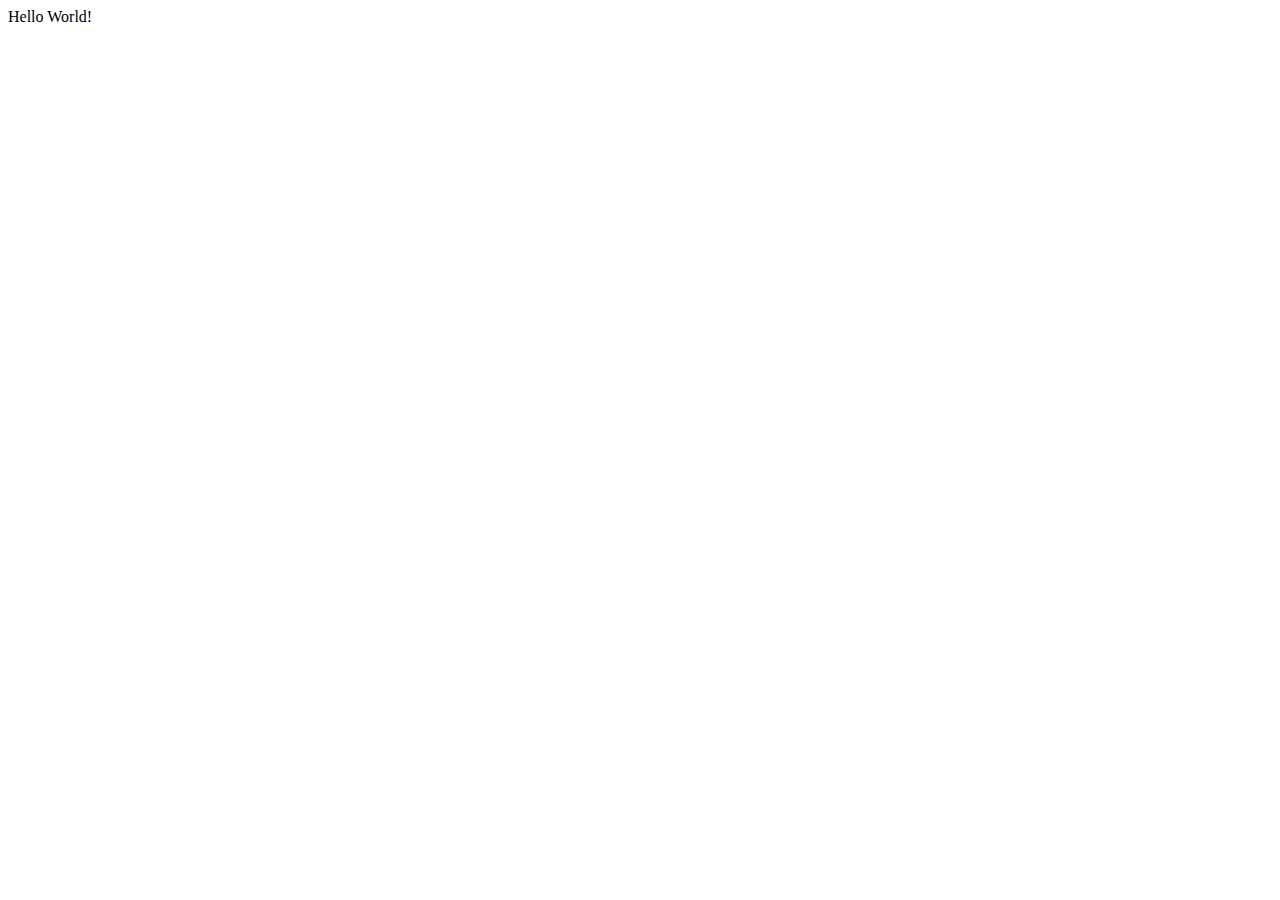
==== index.html @ d237a223 "Add files via upload" ====
<!DOCTYPE html>
<html lang="en">
<head>
    <meta charset="UTF-8">
    <meta name="viewport" content="width=device-width, initial-scale=1.0">
    <title>Document</title>
</head>
<body>
    Hello World!
</body>
</html>
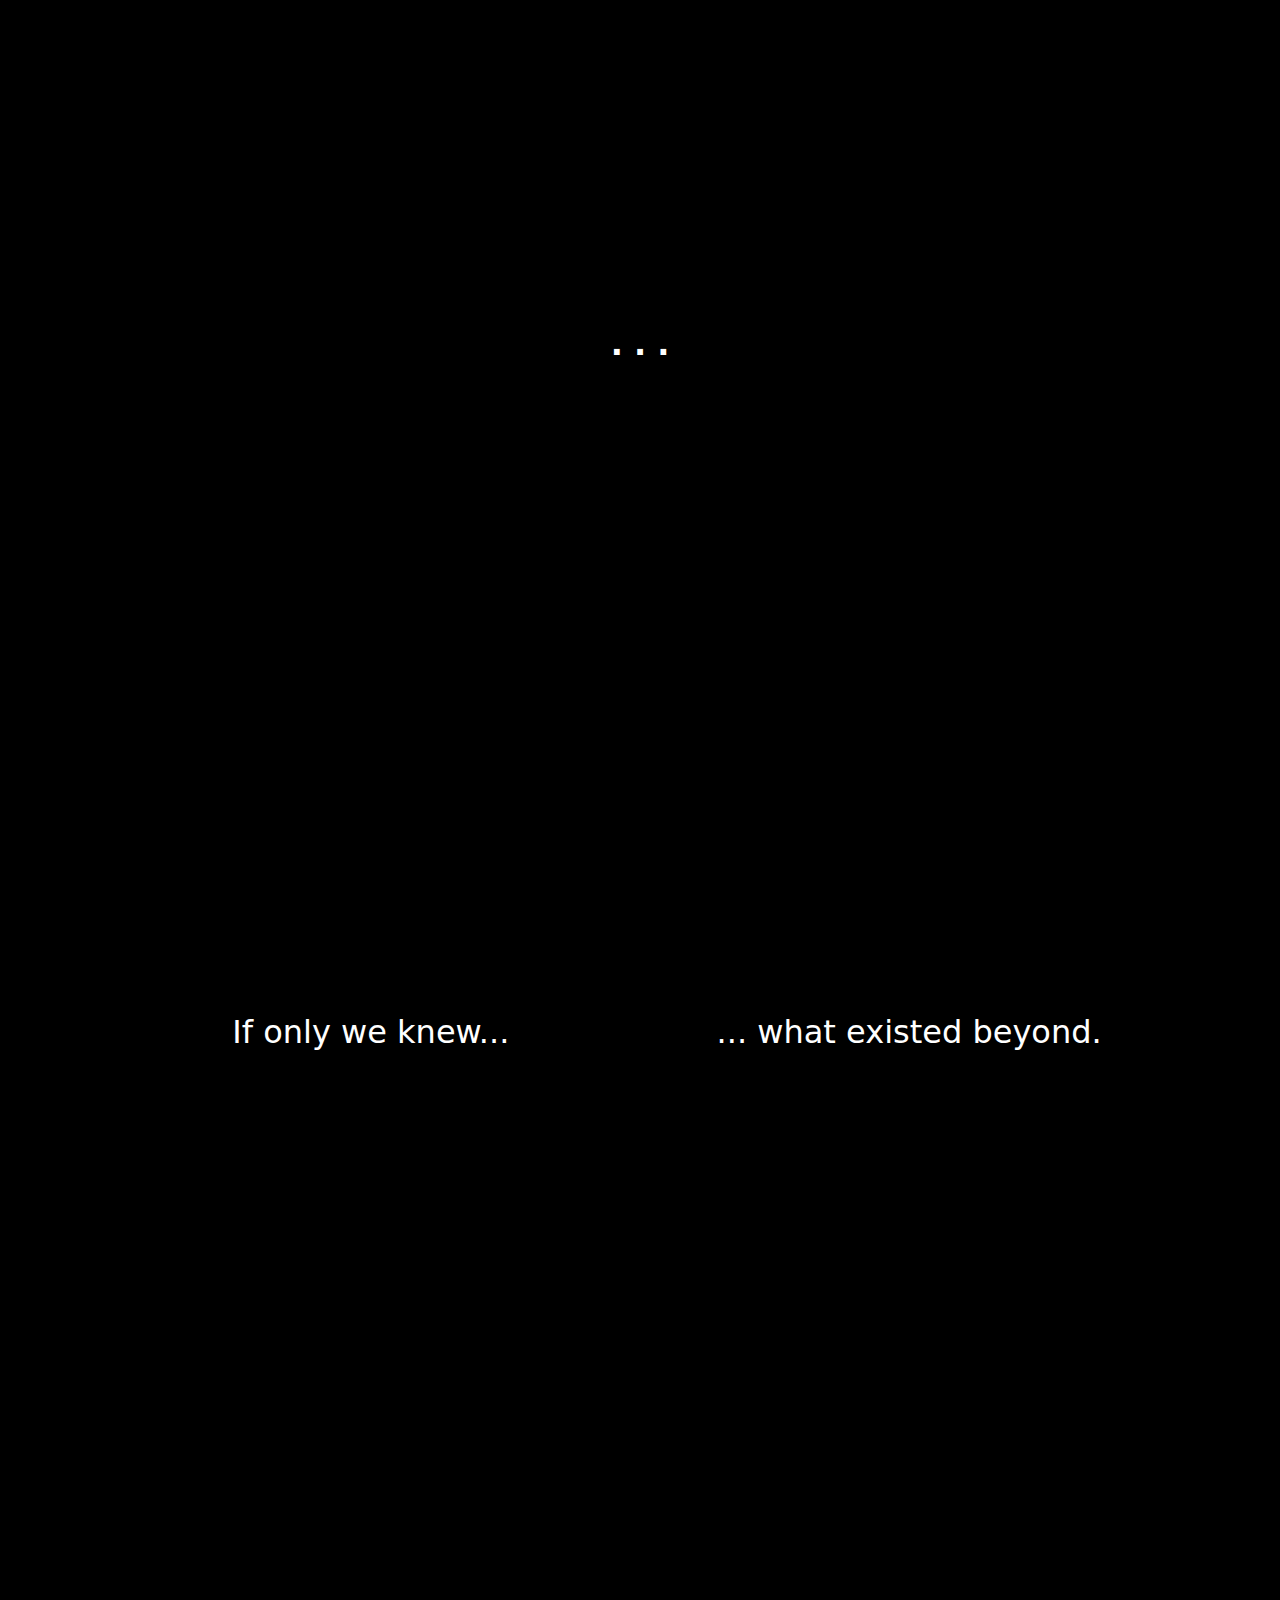
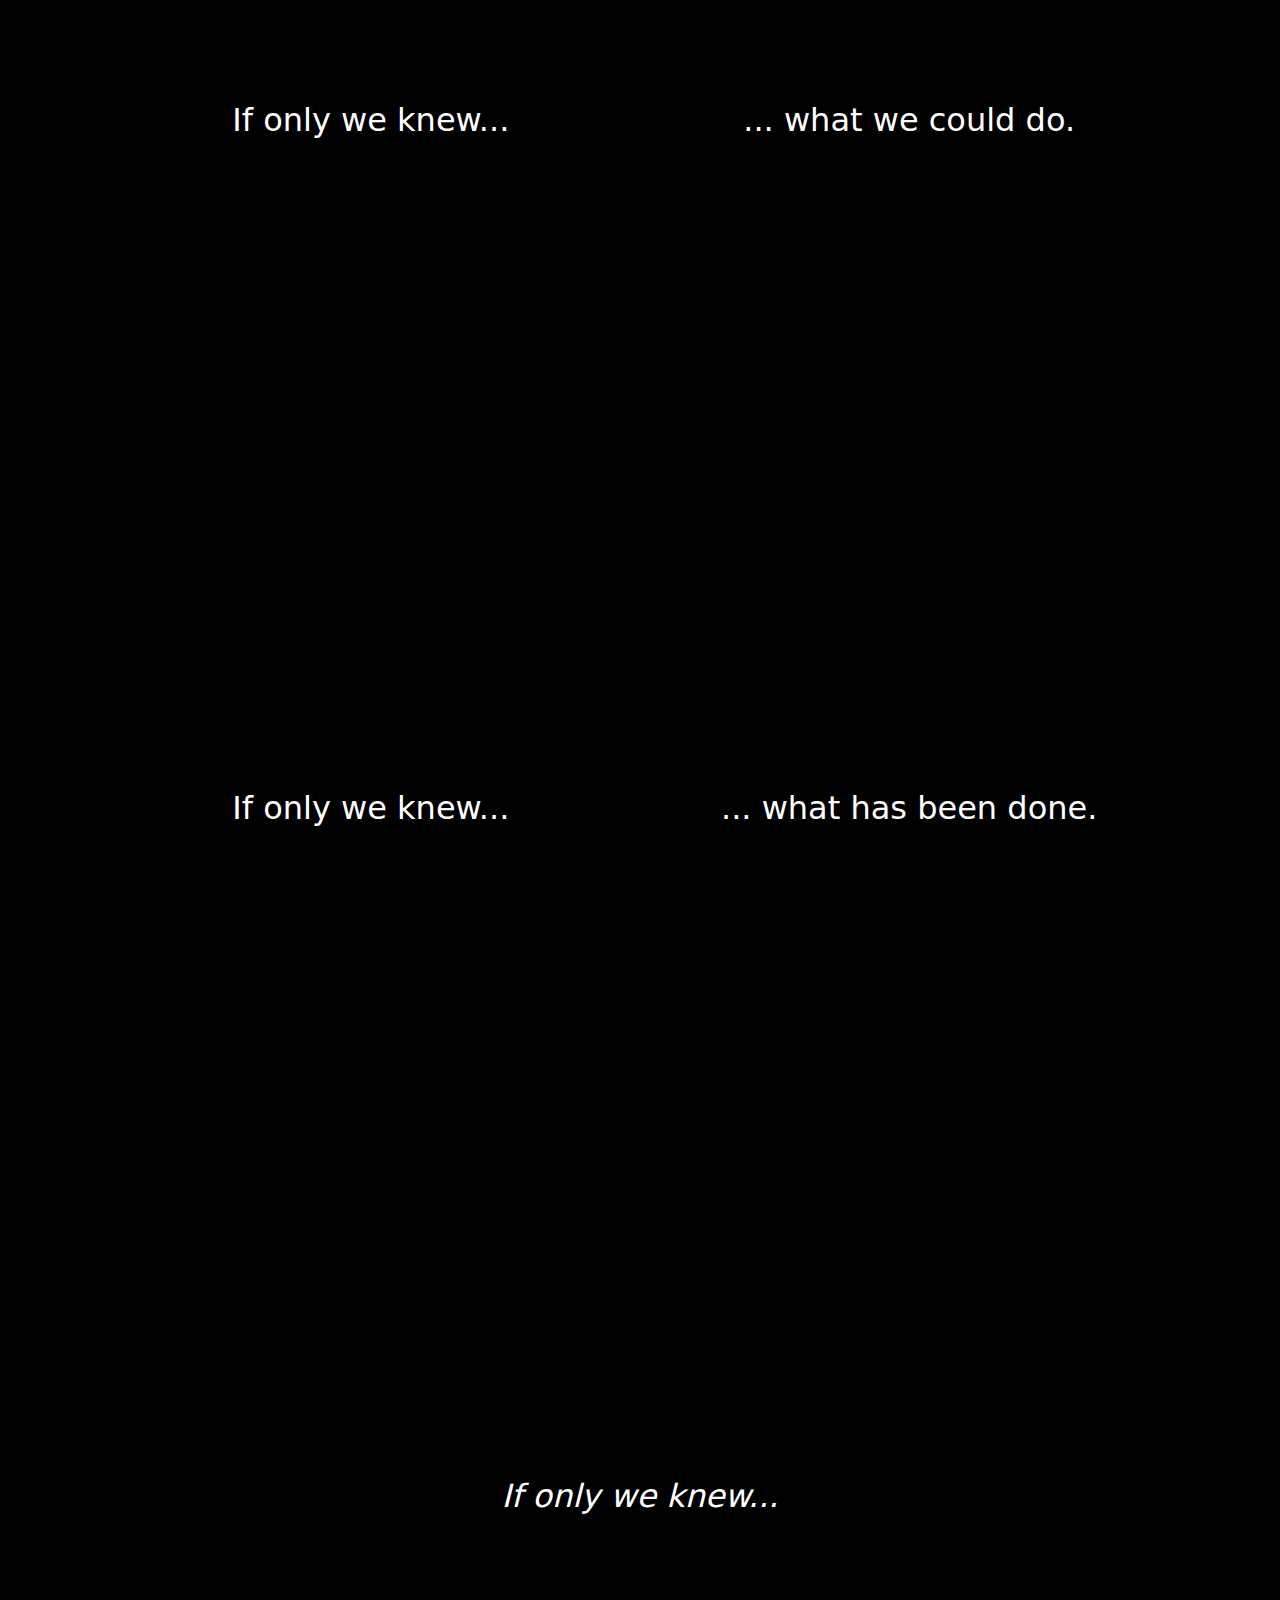
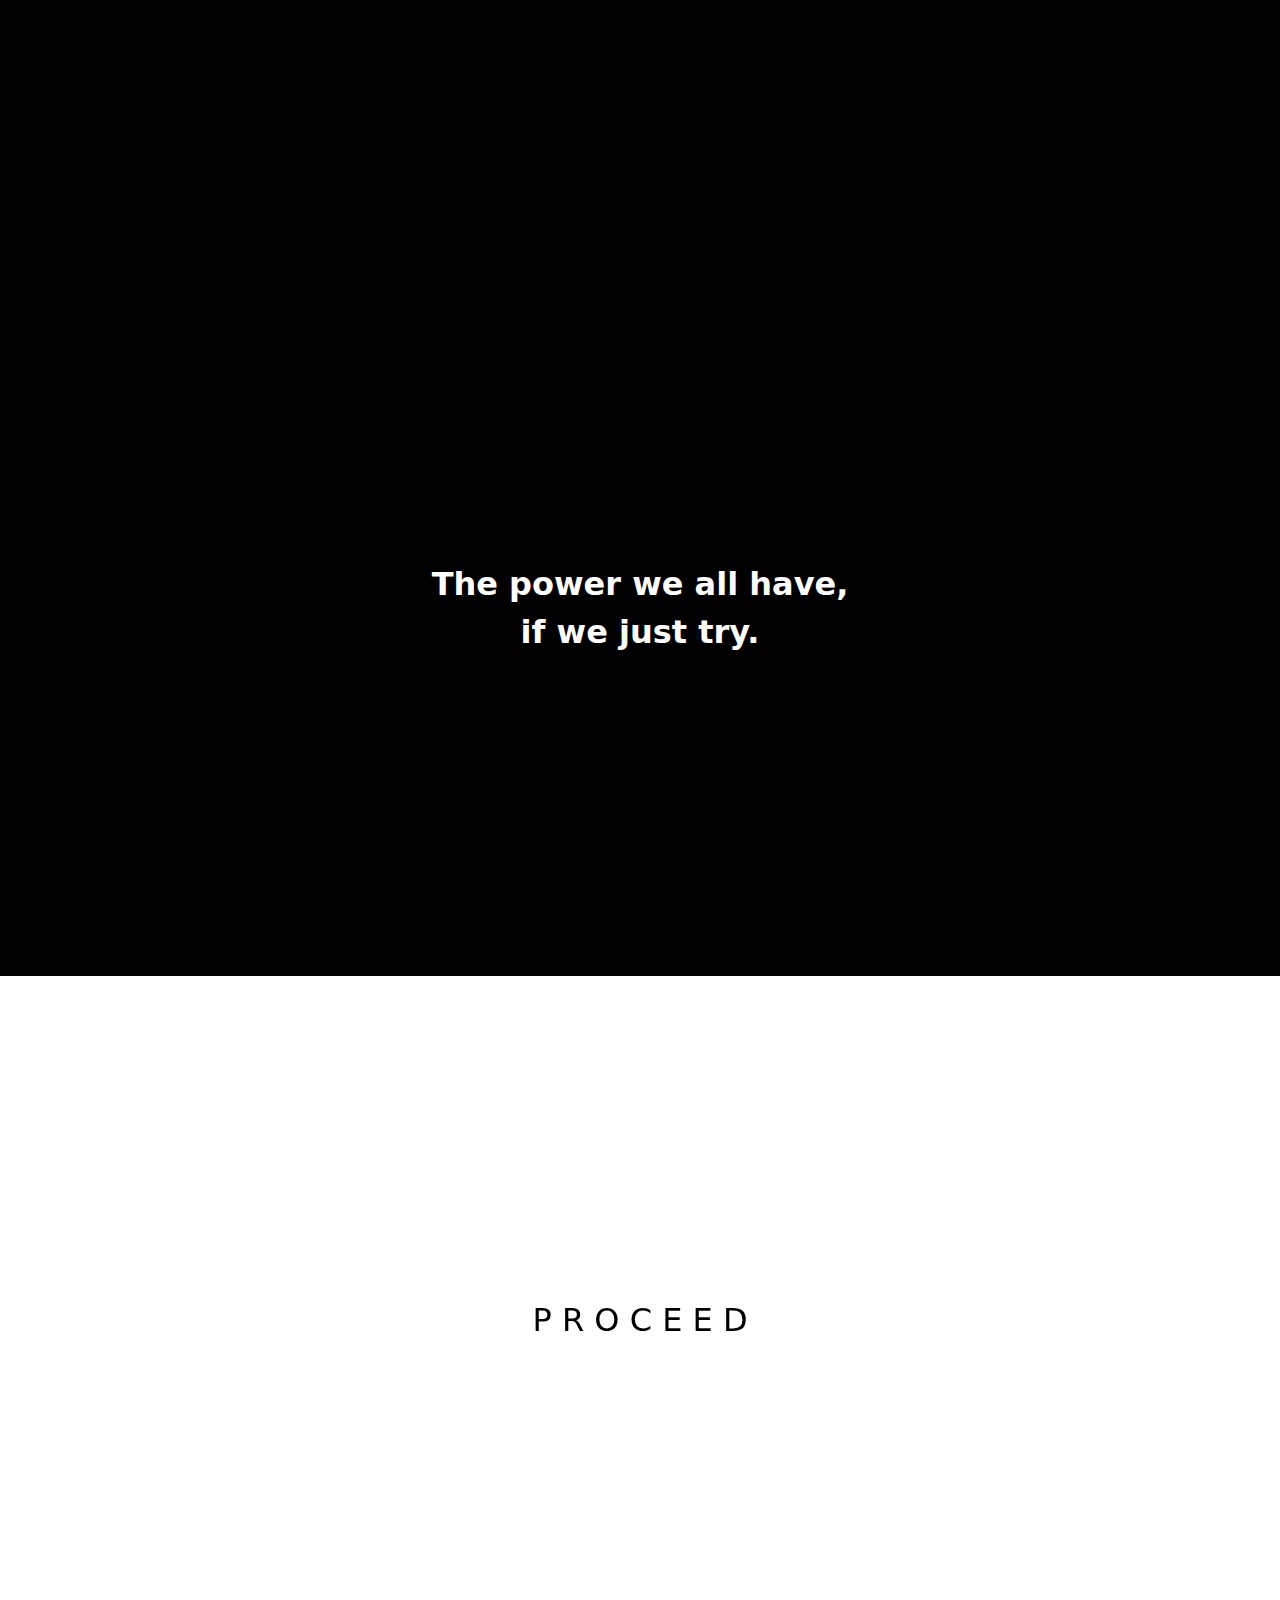
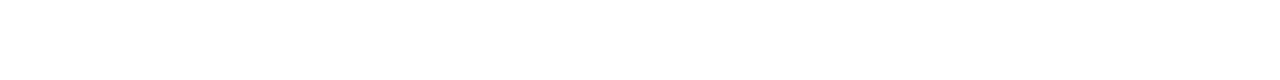
==== commit 0c17560f: "commit" ====
--- a/index.html
+++ b/index.html
@@ -1,11 +1,91 @@
 <!DOCTYPE html>
 <html lang="en">
 <head>
-    <meta charset="UTF-8">
-    <meta name="viewport" content="width=device-width, initial-scale=1.0">
-    <title>Document</title>
+  <meta charset="UTF-8">
+  <meta name="viewport" content="width=device-width, initial-scale=1.0">
+  <link href="https://cdn.jsdelivr.net/npm/bootstrap@5.3.3/dist/css/bootstrap.min.css" rel="stylesheet" integrity="sha384-QWTKZyjpPEjISv5WaRU9OFeRpok6YctnYmDr5pNlyT2bRjXh0JMhjY6hW+ALEwIH" crossorigin="anonymous">
+  <link href="CSS/global.css" rel="stylesheet">
+  <link href="CSS/welcome.css" rel="stylesheet">
+  <title>. . .</title>
 </head>
 <body>
-    Hello World!
+  <section>
+    <div class="container">
+      <div class="row d-flex justify-content-evenly">
+        <div class="col-6 d-flex justify-content-center">
+          <b>. . .</b>
+        </div>
+      </div>
+    </div>
+  </section>
+  <section>
+    <div class="container">
+      <div class="row d-flex justify-content-evenly">
+        <div class="col-5 d-flex justify-content-center">
+          If only we knew...
+        </div>
+        <div class="col-5 d-flex justify-content-center">
+          ... what existed beyond.
+        </div>
+      </div>
+    </div>
+  </section>
+  <section>
+    <div class="container">
+      <div class="row d-flex justify-content-evenly">
+        <div class="col-5 d-flex justify-content-center">
+          If only we knew...
+        </div>
+        <div class="col-5 d-flex justify-content-center">
+          ... what we could do.
+        </div>
+      </div>
+    </div>
+  </section>
+  <section>
+    <div class="container">
+      <div class="row d-flex justify-content-evenly">
+        <div class="col-5 d-flex justify-content-center">
+          If only we knew...
+        </div>
+        <div class="col-5 d-flex justify-content-center">
+          ... what has been done.
+        </div>
+      </div>
+    </div>
+  </section>
+  <section>
+    <div class="container">
+      <div class="row d-flex justify-content-evenly">
+        <div class="col-5 d-flex justify-content-center">
+          <i>If only we knew...</i>
+        </div>
+      </div>
+    </div>
+  </section>
+  <section>
+    <div class="container">
+      <div class="row d-flex justify-content-evenly">
+        <div class="col-6 d-flex justify-content-center">
+          <b>The power we all have,</b>
+        </div>
+      </div>
+      <div class="row d-flex justify-content-evenly">
+        <div class="col-6 d-flex justify-content-center">
+          <b>if we just try.</b>
+        </div>
+      </div>
+    </div>
+  </section>
+  <section class="proceed">
+    <div class="container">
+      <div class="row d-flex justify-content-center">
+        <div class="col-6 d-flex justify-content-center">
+          <a href="hotelreception.html"><p class="rainbow-text">P R O C E E D</p></a>
+        </div>
+      </div>
+    </div>
+  </section>
+  <script src="https://cdn.jsdelivr.net/npm/bootstrap@5.3.3/dist/js/bootstrap.bundle.min.js" integrity="sha384-YvpcrYf0tY3lHB60NNkmXc5s9fDVZLESaAA55NDzOxhy9GkcIdslK1eN7N6jIeHz" crossorigin="anonymous"></script>
 </body>
 </html>--- a/CSS/global.css
+++ b/CSS/global.css
@@ -0,0 +1,18 @@
+*{
+    margin : 0;
+    padding: 0;
+}
+
+footer{
+    background: #343a40;
+}
+
+footer .container,
+footer .row{
+    margin: 0;
+}
+
+a{
+    text-decoration: none;
+    color:black;
+}--- a/CSS/welcome.css
+++ b/CSS/welcome.css
@@ -0,0 +1,39 @@
+body{
+  background: rgb(0,0,0);
+  font-size: xx-large;
+}
+
+*{
+  color: white
+}
+
+*:hover{
+  cursor:none;
+}
+
+.container{
+  padding-top: 10em;
+  padding-bottom: 10em;
+}
+
+.proceed{
+  background: white;
+}
+
+.proceed:hover,
+.proceed :hover{
+  cursor: grab;
+}
+
+.rainbow-text {
+  background: black; /* Initial gradient */
+  -webkit-background-clip: text;
+  -webkit-text-fill-color: transparent;
+}
+
+.rainbow-text:hover {
+  transform: scale(1.5);
+  background: -webkit-linear-gradient(0deg, #ff0000 7.1%, rgba(255,100,0,1) 21.3%, rgba(255,255,0,1) 35.5%, rgba(0,255,0,1) 49.7%, rgba(0,255,255,1) 63.9%, rgba(0,0,255,1) 78.1%, #ff00ff 93.3%);
+  -webkit-background-clip: text;
+  -webkit-text-fill-color: transparent;
+}